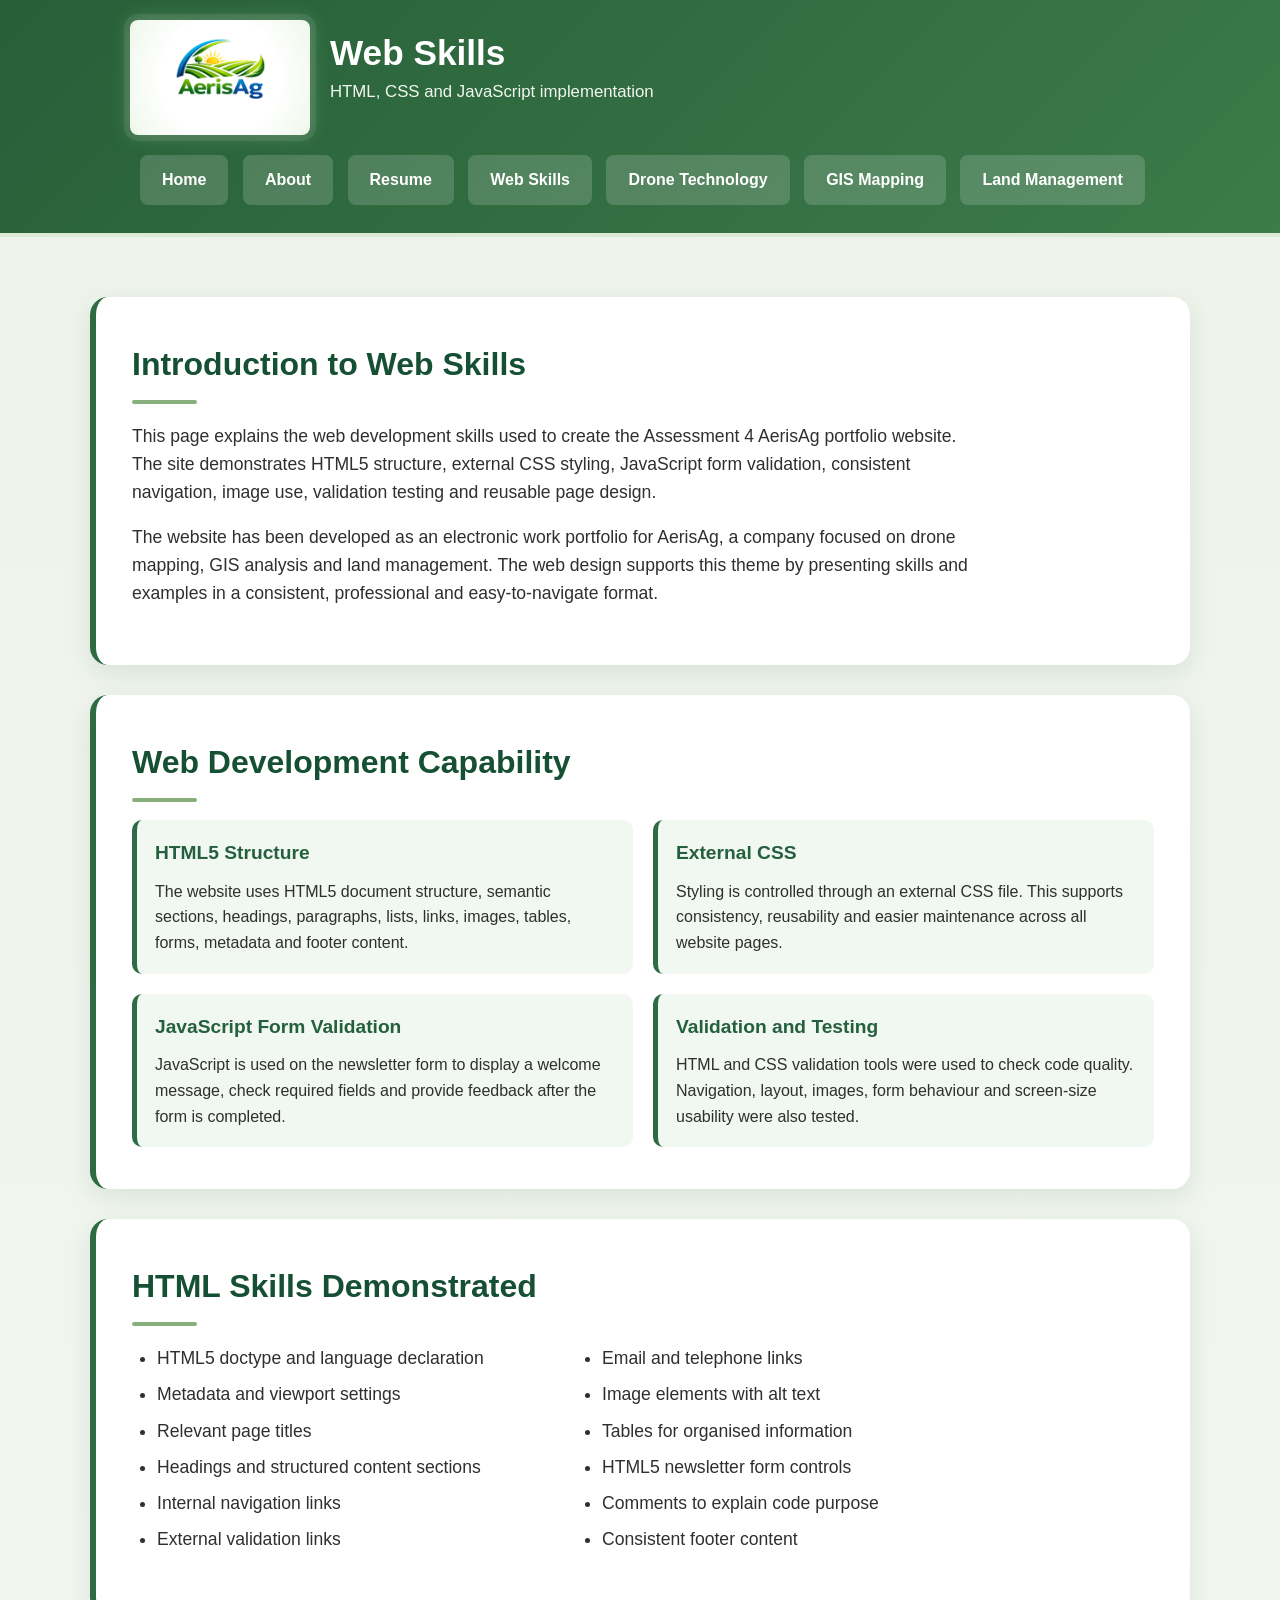
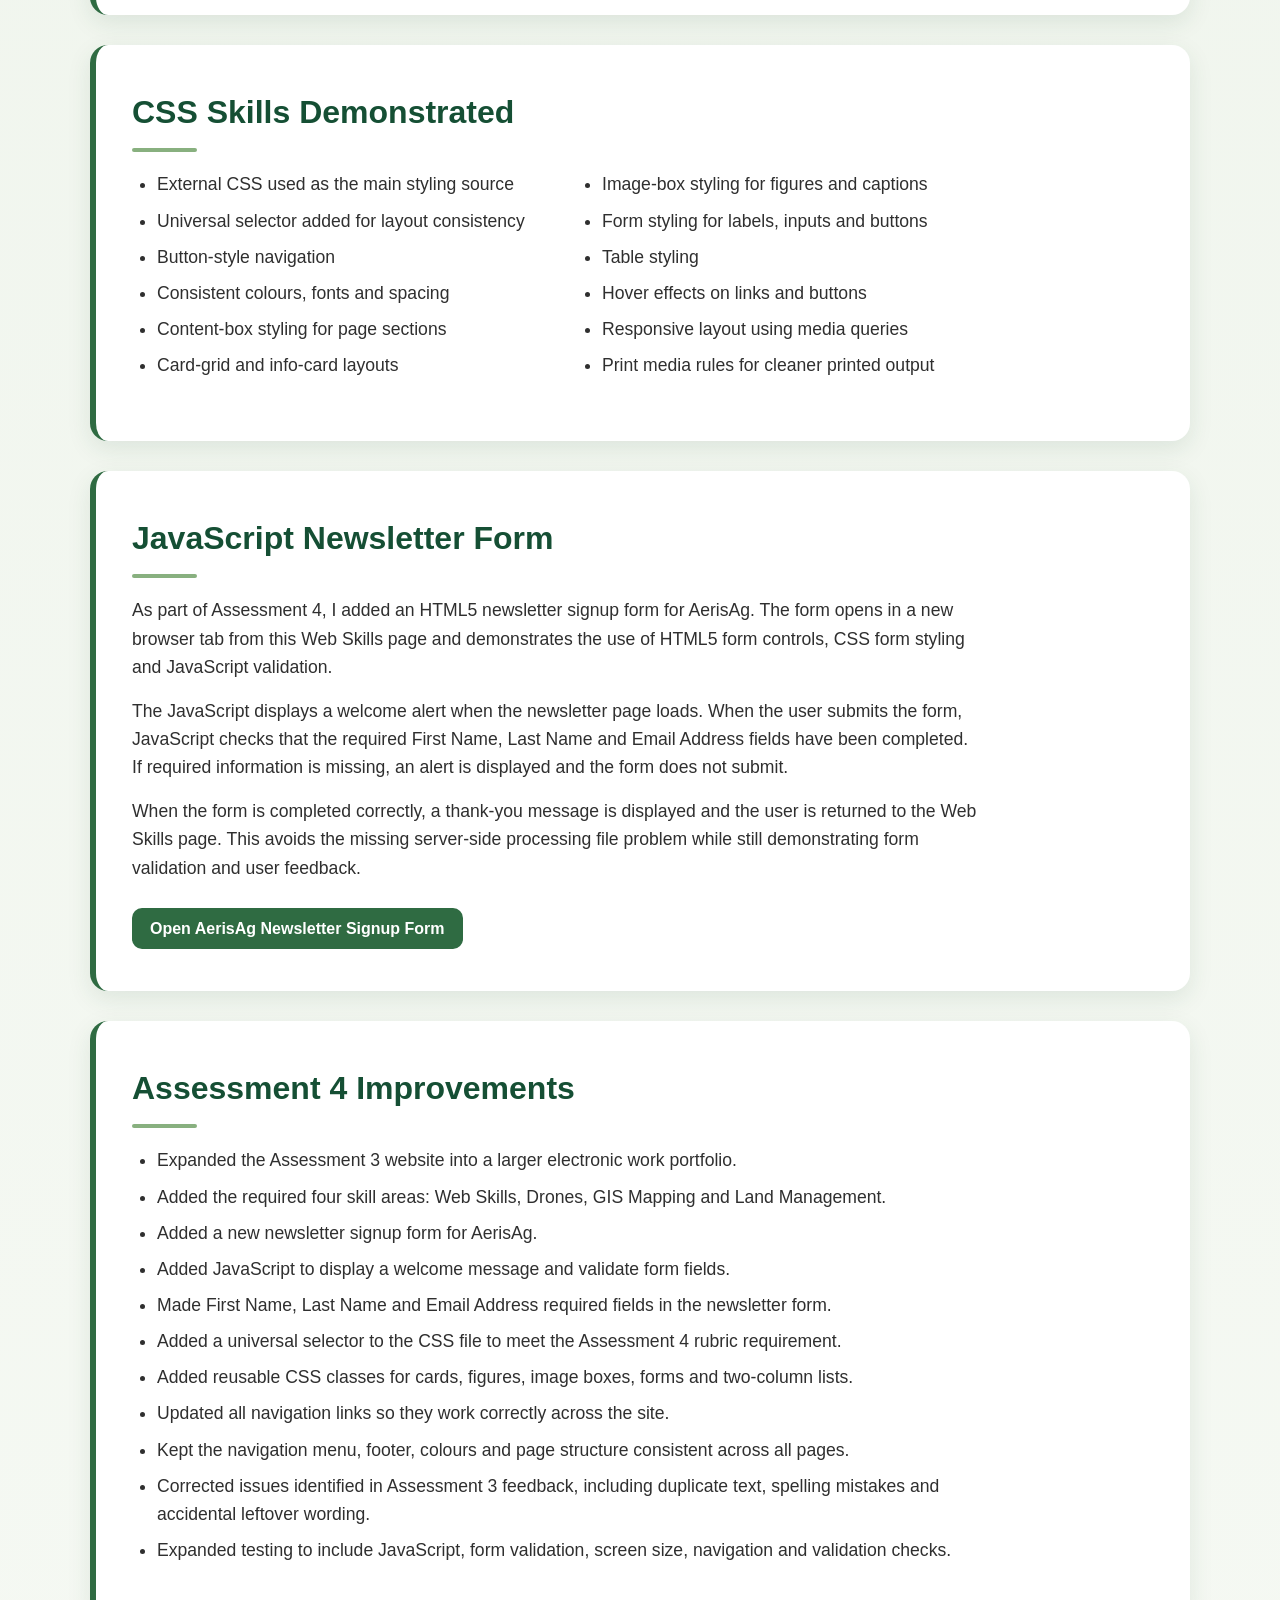
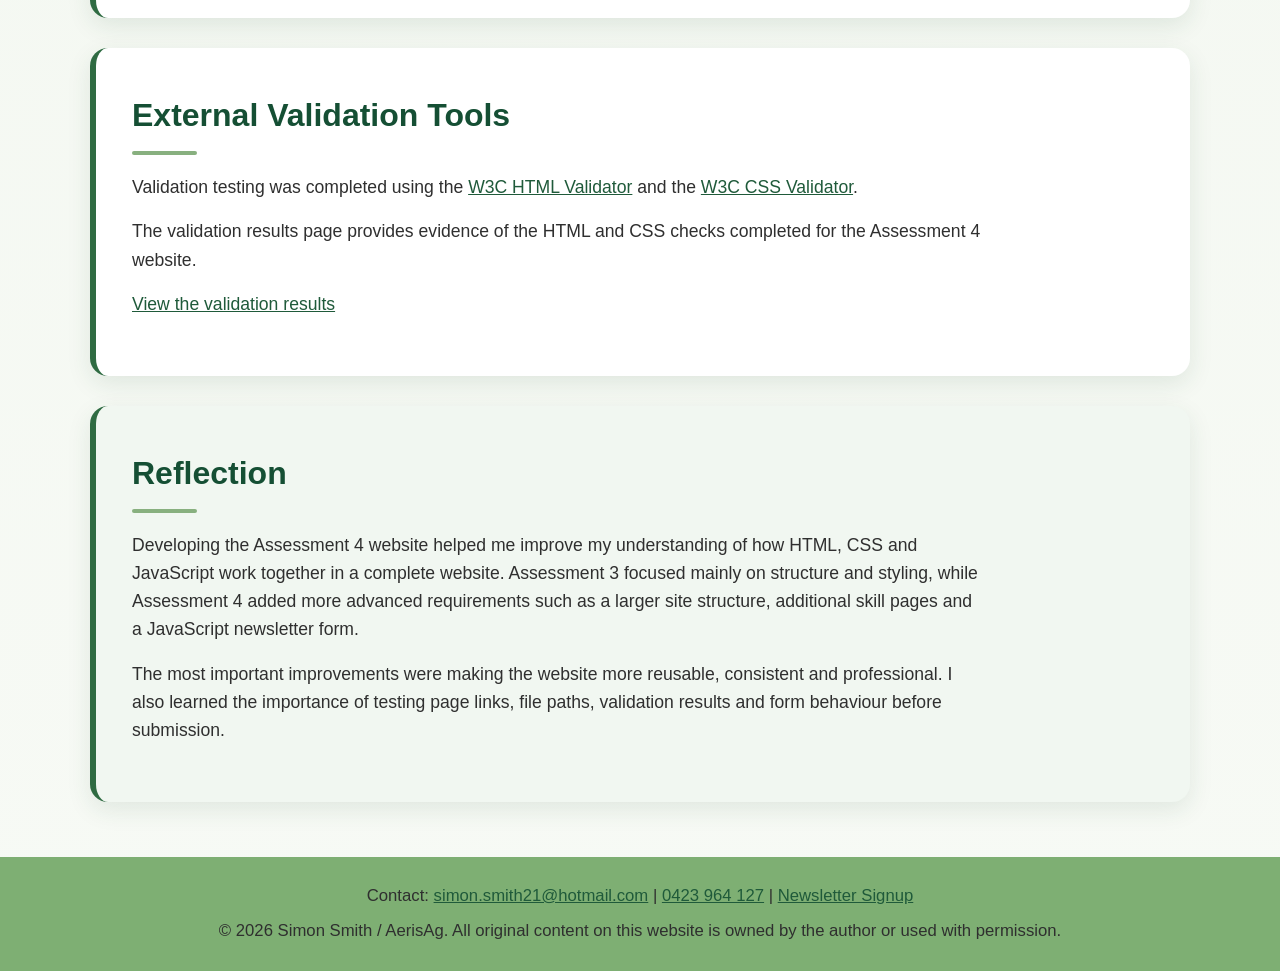
==== pages/ssmith_A4_web_skills.html @ c741592d "Add files via upload" ====
<!DOCTYPE html>			<!-- define the document as HTML5 -->
<html lang="en">	<!-- Sets language as English -->
<head>
    <!-- Web Skills page for the AerisAg portfolio website
    Author: Simon Smith
    Date: June 2026
    Purpose: Describes HTML, CSS and JavaScript skills used in the Assessment 4 portfolio website -->
	
    <meta charset="UTF-8">	<!-- Sets the character encoding to UTF-8 -->
    <meta name="viewport" content="width=device-width, initial-scale=1.0">	<!-- Makes the page responsive on different screen sizes -->
    <title>AerisAg | Web Skills</title>
    <link rel="stylesheet" href="../css/portfolio.css" type="text/css">	<!-- Links to the external CSS stylesheet -->
    <link rel="icon" type="image/png" href="../images/logo.png">	<!-- Favicon for browser tab -->
</head>

<body>	<!-- body section contains all visible content of the webpage -->

    <header class="site-header">
        <div class="top-bar">	<!-- Used to align logo/heading and navigation -->
            <div class="brand-wrap">	<!-- Groups the logo and page title -->
                <a href="../index.html">	<!-- Makes the logo a clickable link back to the homepage -->
                    <img src="../images/logo.png" alt="AerisAg logo" class="logo"> <!-- Displays logo -->
                </a>
				
                <div class="brand-text">	<!-- Holds the page heading and subtitle -->
                    <h1>Web Skills</h1>	<!-- Main heading -->
                    <p>HTML, CSS and JavaScript implementation</p>	<!-- Short description -->
                </div>
            </div>

            <nav class="navbar"> <!-- Navigation bar for all included pages -->
                <a href="../index.html">Home</a>
                <a href="ssmith_A4_about.html">About</a>
                <a href="ssmith_A4_resume.html">Resume</a>
                <a href="ssmith_A4_web_skills.html">Web Skills</a>
                <a href="ssmith_A4_drones.html">Drone Technology</a>
                <a href="ssmith_A4_gismapping.html">GIS Mapping</a>
                <a href="ssmith_A4_landmanagement.html">Land Management</a>
            </nav>
        </div>
    </header>

    <main>
        <section class="content-box">	<!-- Introduction to web development skills -->
            <h2>Introduction to Web Skills</h2>	<!-- Section heading -->

            <p>
                This page explains the web development skills used to create the Assessment 4 AerisAg portfolio
                website. The site demonstrates HTML5 structure, external CSS styling, JavaScript form validation,
                consistent navigation, image use, validation testing and reusable page design.
            </p>

            <p>
                The website has been developed as an electronic work portfolio for AerisAg, a company
                focused on drone mapping, GIS analysis and land management. The web design supports this theme by
                presenting skills and examples in a consistent, professional and easy-to-navigate format.
            </p>
        </section>

        <section class="content-box">	<!-- Web development skill cards -->
            <h2>Web Development Capability</h2>	<!-- Section heading -->

            <div class="card-grid">
                <article class="info-card">
                    <h3>HTML5 Structure</h3>
                    <p>
                        The website uses HTML5 document structure, semantic sections, headings, paragraphs, lists,
                        links, images, tables, forms, metadata and footer content.
                    </p>
                </article>

                <article class="info-card">
                    <h3>External CSS</h3>
                    <p>
                        Styling is controlled through an external CSS file. This supports consistency, reusability
                        and easier maintenance across all website pages.
                    </p>
                </article>

                <article class="info-card">
                    <h3>JavaScript Form Validation</h3>
                    <p>
                        JavaScript is used on the newsletter form to display a welcome message, check required
                        fields and provide feedback after the form is completed.
                    </p>
                </article>

                <article class="info-card">
                    <h3>Validation and Testing</h3>
                    <p>
                        HTML and CSS validation tools were used to check code quality. Navigation, layout,
                        images, form behaviour and screen-size usability were also tested.
                    </p>
                </article>
            </div>
        </section>

        <section class="content-box">	<!-- HTML skills section -->
            <h2>HTML Skills Demonstrated</h2>	<!-- Section heading -->

            <ul class="two-column-list">
                <li>HTML5 doctype and language declaration</li>
                <li>Metadata and viewport settings</li>
                <li>Relevant page titles</li>
                <li>Headings and structured content sections</li>
                <li>Internal navigation links</li>
                <li>External validation links</li>
                <li>Email and telephone links</li>
                <li>Image elements with alt text</li>
                <li>Tables for organised information</li>
                <li>HTML5 newsletter form controls</li>
                <li>Comments to explain code purpose</li>
                <li>Consistent footer content</li>
            </ul>
        </section>

        <section class="content-box">	<!-- CSS skills section -->
            <h2>CSS Skills Demonstrated</h2>	<!-- Section heading -->

            <ul class="two-column-list">
                <li>External CSS used as the main styling source</li>
                <li>Universal selector added for layout consistency</li>
                <li>Button-style navigation</li>
                <li>Consistent colours, fonts and spacing</li>
                <li>Content-box styling for page sections</li>
                <li>Card-grid and info-card layouts</li>
                <li>Image-box styling for figures and captions</li>
                <li>Form styling for labels, inputs and buttons</li>
                <li>Table styling</li>
                <li>Hover effects on links and buttons</li>
                <li>Responsive layout using media queries</li>
                <li>Print media rules for cleaner printed output</li>
            </ul>
        </section>

        <section class="content-box">	<!-- JavaScript and form section -->
            <h2>JavaScript Newsletter Form</h2>	<!-- Section heading -->

            <p>
                As part of Assessment 4, I added an HTML5 newsletter signup form for AerisAg. The form opens in
                a new browser tab from this Web Skills page and demonstrates the use of HTML5 form controls, CSS
                form styling and JavaScript validation.
            </p>

            <p>
                The JavaScript displays a welcome alert when the newsletter page loads. When the user submits the
                form, JavaScript checks that the required First Name, Last Name and Email Address fields have been
                completed. If required information is missing, an alert is displayed and the form does not submit.
            </p>

            <p>
                When the form is completed correctly, a thank-you message is displayed and the user is returned
                to the Web Skills page. This avoids the missing server-side processing file problem while still
                demonstrating form validation and user feedback.
            </p>

            <a class="hero-button" href="ssmith_A4_newsletter.html" target="_blank">
                Open AerisAg Newsletter Signup Form
            </a>
        </section>

        <section class="content-box">	<!-- Assessment 4 improvements -->
            <h2>Assessment 4 Improvements</h2>	<!-- Section heading -->

            <ul>
                <li>Expanded the Assessment 3 website into a larger electronic work portfolio.</li>
                <li>Added the required four skill areas: Web Skills, Drones, GIS Mapping and Land Management.</li>
                <li>Added a new newsletter signup form for AerisAg.</li>
                <li>Added JavaScript to display a welcome message and validate form fields.</li>
                <li>Made First Name, Last Name and Email Address required fields in the newsletter form.</li>
                <li>Added a universal selector to the CSS file to meet the Assessment 4 rubric requirement.</li>
                <li>Added reusable CSS classes for cards, figures, image boxes, forms and two-column lists.</li>
                <li>Updated all navigation links so they work correctly across the site.</li>
                <li>Kept the navigation menu, footer, colours and page structure consistent across all pages.</li>
                <li>Corrected issues identified in Assessment 3 feedback, including duplicate text, spelling mistakes and accidental leftover wording.</li>
                <li>Expanded testing to include JavaScript, form validation, screen size, navigation and validation checks.</li>
            </ul>
        </section>

        <section class="content-box">	<!-- Validation Results section with link to validation tools and results on another webpage -->
            <h2>External Validation Tools</h2>	<!-- Section heading -->

            <p>
                Validation testing was completed using the
                <a href="https://validator.w3.org/" target="_blank">W3C HTML Validator</a>
                and the
                <a href="https://jigsaw.w3.org/css-validator/" target="_blank">W3C CSS Validator</a>.
            </p>

            <p>
                The validation results page provides evidence of the HTML and CSS checks completed for the
                Assessment 4 website.
            </p>

            <p>
                <a href="ssmith_A4_validations.html">View the validation results</a>
            </p>
        </section>

        <section class="content-box reflection-box">	<!-- Reflection on web development learning -->
            <h2>Reflection</h2>	<!-- Section heading -->

            <p>
                Developing the Assessment 4 website helped me improve my understanding of how HTML, CSS and
                JavaScript work together in a complete website. Assessment 3 focused mainly on structure and
                styling, while Assessment 4 added more advanced requirements such as a larger site structure,
                additional skill pages and a JavaScript newsletter form.
            </p>

            <p>
                The most important improvements were making the website more reusable, consistent and professional.
                I also learned the importance of testing page links, file paths, validation results and form
                behaviour before submission.
            </p>
        </section>
    </main>	<!-- End of the main page content -->

    <footer> <!-- Footer contains contact details and copyright notice -->
        <p>Contact: <a href="mailto:simon.smith21@hotmail.com">simon.smith21@hotmail.com</a> | <a href="tel:+610423964127">0423 964 127</a> | 
        <a href="ssmith_A4_newsletter.html" target="_blank">Newsletter Signup</a></p>
        <p>&copy; 2026 Simon Smith / AerisAg. All original content on this website is owned by the author or used with permission.</p>
    </footer>
	
</body>
</html>
---- css/portfolio.css ----
/* External stylesheet for AerisAg portfolio website */
/* Author: Simon Smith */
/* Purpose: Shared styling for Assessment 4 pages */

/* Universal reset */
/* Removes default browser spacing and makes layout sizing easier to control */
* {
    margin: 0; /* Removes default margin */
    padding: 0; /* Removes default padding */
    box-sizing: border-box; /* Includes padding and border in total element width */
}

/* General page styles */
/* Sets the main background, font and text appearance for the whole website */
body {
    background: linear-gradient(to bottom, #edf3ea, #f7faf5); /* Soft green page background */
    color: #1f2a1f; /* Main dark text colour */
    font-family: Arial, Helvetica, "Trebuchet MS", sans-serif; /* Website font stack */
    line-height: 1.6; /* Improves readability */
}

/* Header */
/* Styles the top banner area used across the website */
.site-header {
    background: linear-gradient(135deg, #275f38, #3d7b4a); /* Green branded gradient */
    color: #ffffff; /* White header text */
    padding: 20px 0; /* Vertical header spacing */
    border-bottom: 4px solid #dce9d5; /* Light border below header */
}

/* Header layout */
/* Controls the positioning of the logo, title and navigation area */
.top-bar {
    max-width: 1100px; /* Matches main content width */
    margin: 0 auto; /* Centres the header content */
    padding: 0 40px; /* Adds side spacing */
    display: flex; /* Places header items beside each other */
    align-items: center; /* Vertically aligns items */
    justify-content: space-between; /* Separates branding and navigation */
    gap: 20px; /* Space between header items */
    flex-wrap: wrap; /* Allows wrapping on smaller screens */
}

/* Logo and page title group */
/* Holds the AerisAg logo and header text together */
.brand-wrap {
    display: flex; /* Places logo and text side by side */
    align-items: center; /* Aligns logo and text vertically */
    gap: 20px; /* Space between logo and text */
    flex-wrap: wrap; /* Allows logo/text to wrap on smaller screens */
}

/* Logo link */
/* Removes default link styling from the clickable logo */
.brand-wrap a {
    text-decoration: none; /* Removes underline */
    display: inline-block; /* Keeps logo link as a block-like element */
}

/* Logo hover effect */
/* Gives small visual feedback when the logo is hovered over */
.brand-wrap a:hover .logo {
    opacity: 0.9; /* Slightly fades logo on hover */
}

/* Logo */
/* Controls the size and presentation of the AerisAg logo */
.logo {
    width: 180px; /* Sets logo width */
    height: auto; /* Maintains logo proportions */
    display: block; /* Removes unwanted image spacing */
    background: radial-gradient(circle, #ffffff 55%, #eef7ea 100%); /* Light background behind logo */
    padding: 1px 5px; /* Small internal spacing around logo */
    border-radius: 8px; /* Rounded logo background */
    box-shadow: 0 0 0 6px rgba(255, 255, 255, 0.08),
                0 0 20px rgba(146, 193, 139, 0.40); /* Soft logo glow */
}

/* Header main heading */
/* Styles the main AerisAg heading in the header */
.brand-text h1 {
    color: #ffffff; /* White heading text */
    font-size: 2.2em; /* Large heading size */
    line-height: 1.1; /* Tight heading line spacing */
    margin-bottom: 6px; /* Space below heading */
}

/* Header subtitle */
/* Styles the short descriptive text below the main heading */
.brand-text p {
    color: #f1f7ef; /* Light subtitle colour */
    font-size: 1.05em; /* Slightly larger subtitle text */
}

/* Highlighted homepage tagline */
/* Used to emphasise the AerisAg slogan or key message in the header area */
.tagline-highlight {
    font-weight: bold; /* Makes the tagline stand out */
    color: #f1f7ef; /* Pale colour for contrast on green header */
}

/* Navigation bar */
/* Controls the overall navigation area that contains the page links */
.navbar {
    background: transparent; /* Allows header gradient to show behind navigation */
    text-align: right; /* Aligns navigation buttons to the right */
}

/* Navigation links */
/* Turns normal page links into button-style navigation items */
.navbar a {
    display: inline-block; /* Makes links behave like buttons */
    background-color: rgba(255, 255, 255, 0.16); /* Transparent white button background */
    color: #ffffff; /* White navigation text */
    text-decoration: none; /* Removes underline */
    font-weight: bold; /* Makes navigation text stronger */
    padding: 12px 22px; /* Button spacing */
    margin-left: 10px; /* Space between buttons */
    margin-bottom: 8px; /* Space when buttons wrap */
    border-radius: 8px; /* Rounded button corners */
    transition: background-color 0.2s ease, transform 0.2s ease; /* Smooth hover animation */
}

/* Navigation hover effect */
/* Changes navigation buttons when the user moves the mouse over them */
.navbar a:hover {
    background-color: rgba(255, 255, 255, 0.28); /* Lighter hover background */
    transform: translateY(-1px); /* Slight lift effect */
    text-decoration: none; /* Keeps button without underline */
}

/* Main content area */
/* Controls the maximum width and spacing of the central page content */
main {
    max-width: 1200px; /* Limits content width on large screens */
    margin: 0 auto; /* Centres main content */
    padding: 30px 0 20px 0; /* Adds top and bottom spacing */
}

/* Homepage hero panel */
/* Adds spacing around the homepage hero image area */
.hero-panel {
    padding: 5px 20px 0 20px; /* Hero panel spacing */
}

/* Hero banner */
/* Holds the main homepage image and overlay text */
.hero-banner {
    position: relative; /* Allows overlay text to sit on top of image */
    max-width: 1100px; /* Matches content box width */
    margin: 0 auto 30px auto; /* Centres banner and adds bottom space */
    border-radius: 18px; /* Rounded banner corners */
    overflow: hidden; /* Keeps image inside rounded corners */
    box-shadow: 0 10px 24px rgba(33, 79, 53, 0.14); /* Soft shadow */
}

/* Hero banner image */
/* Controls the size and cropping of the main homepage image */
.hero-banner img {
    display: block; /* Removes default image gap */
    width: 100%; /* Makes image fill banner width */
    height: 430px; /* Sets hero image height */
    object-fit: cover; /* Crops image neatly without stretching */
}

/* Hero overlay */
/* Places a text box over the hero image */
.hero-overlay {
    position: absolute; /* Positions overlay on top of image */
    top: 72%; /* Moves overlay lower on image */
    left: 20px; /* Adds space from left edge */
    transform: translateY(-50%); /* Centres overlay vertically around its position */
    background-color: rgba(255, 255, 255, 0.86); /* Light transparent background */
    padding: 18px 22px; /* Inner overlay spacing */
    border-radius: 14px; /* Rounded overlay corners */
    max-width: 300px; /* Controls overlay width */
    box-shadow: 0 6px 18px rgba(0, 0, 0, 0.08); /* Subtle overlay shadow */
}

/* Hero overlay heading */
/* Styles the heading inside the hero image text box */
.hero-overlay h2 {
    font-size: 1.5em; /* Overlay heading size */
    color: #154f34; /* Dark green heading */
    margin-bottom: 5px; /* Space below heading */
}

/* Hero overlay paragraph */
/* Styles the descriptive text inside the hero image text box */
.hero-overlay p {
    font-size: 1em; /* Overlay paragraph size */
    color: #2f6b42; /* Green paragraph text */
    line-height: 1.5; /* Improves readability */
}

/* Hero button */
/* Turns the homepage call-to-action link into a button */
.hero-button {
    display: inline-block; /* Makes link behave like a button */
    margin-top: 10px; /* Space above button */
    padding: 8px 18px; /* Button padding */
    background-color: #2f6b42; /* Green button background */
    color: #ffffff; /* White button text */
    text-decoration: none; /* Removes underline */
    border-radius: 10px; /* Rounded button corners */
    font-weight: bold; /* Bold button text */
}

/* Hero button hover */
/* Changes the button colour when the user hovers over it */
.hero-button:hover {
    background-color: #245535; /* Darker green on hover */
    text-decoration: none; /* Keeps button without underline */
}

/* Main content boxes */
/* Styles the main white content panels used throughout the website */
.content-box,
.features-section {
    background-color: #ffffff; /* White box background */
    max-width: 1100px; /* Matches page content width */
    margin: 30px auto; /* Centres box with vertical spacing */
    padding: 42px 36px; /* Inner box spacing */
    border-left: 6px solid #2f6b42; /* Green accent line */
    border-radius: 18px; /* Rounded corners */
    box-shadow: 0 8px 24px rgba(33, 79, 53, 0.10); /* Soft shadow */
}

/* Homepage services section heading */
/* Centres the heading in the homepage feature section */
.features-section h2 {
    text-align: center; /* Centres heading text */
}

/* Main section headings */
/* Styles all h2 headings used for major page sections */
h2 {
    font-size: 2em; /* Large heading size */
    color: #154f34; /* Dark green heading colour */
    margin-bottom: 18px; /* Space below heading */
}

/* Decorative heading underline */
/* Adds a small green line under content-box and feature-section headings */
.content-box h2::after,
.features-section h2::after {
    content: ""; /* Creates decorative element */
    display: block; /* Allows size to be applied */
    width: 65px; /* Line width */
    height: 4px; /* Line thickness */
    background-color: #88b07f; /* Light green line */
    border-radius: 2px; /* Rounded line edges */
    margin-top: 10px; /* Space above line */
}

/* Centred decorative heading underline */
/* Centres the decorative line under feature-section headings */
.features-section h2::after {
    margin-left: auto; /* Centres line */
    margin-right: auto; /* Centres line */
}

/* Subheadings */
/* Styles h3 headings used inside cards and smaller sections */
h3 {
    font-size: 1.2em; /* Subheading size */
    color: #245f3e; /* Green subheading colour */
    margin-bottom: 10px; /* Space below subheading */
}

/* Paragraph text */
/* Controls standard paragraph width, size and colour */
p {
    max-width: 850px; /* Keeps paragraph lines readable */
    font-size: 1.1em; /* Slightly larger text */
    color: #2f2f2f; /* Dark grey text */
    margin-bottom: 16px; /* Space below paragraphs */
}

/* Lists */
/* Styles unordered and ordered lists so they match paragraph text */
ul,
ol {
    max-width: 850px; /* Matches paragraph width */
    font-size: 1.1em; /* Matches paragraph size */
    color: #2f2f2f; /* Dark grey list text */
    margin-left: 25px; /* Indents list */
    margin-bottom: 12px; /* Space below list */
}

/* List items */
/* Adds spacing between individual list points */
li {
    margin-bottom: 8px; /* Space between list items */
}

/* General links */
/* Sets the default link colour used across the website */
a {
    color: #1f5a3a; /* Green link colour */
}

/* General link hover */
/* Underlines links when the user hovers over them */
a:hover {
    text-decoration: underline; /* Hover underline */
}

/* Highlighted inline text */
/* Makes selected words or phrases stand out inside normal text */
.highlight {
    font-weight: bold; /* Bold highlight text */
    color: #1f5a3a; /* Green highlight colour */
}

/* Homepage feature grid */
/* Controls the layout of feature cards on the homepage */
.feature-grid {
    display: flex; /* Uses flexible layout */
    gap: 20px; /* Space between cards */
    flex-wrap: wrap; /* Allows cards to wrap to next row */
    justify-content: center; /* Centres cards */
}

/* Homepage feature cards */
/* Styles the individual service or feature cards */
.feature-card {
    flex: 1 1 250px; /* Allows cards to grow, shrink and start around 250px */
    background-color: #f2f8ef; /* Light green card background */
    padding: 20px; /* Inner card spacing */
    box-shadow: 0 8px 24px rgba(33, 79, 53, 0.10); /* Soft card shadow */
    margin-bottom: 15px; /* Space below cards */
    border: 2px solid #d6e2d1; /* Light border */
    border-left: 6px solid #2f6b42; /* Green accent line */
    border-radius: 14px; /* Rounded card corners */
    text-align: left; /* Left-aligns card text */
}

/* Reusable card grid */
/* Creates a two-column grid for information cards */
.card-grid {
    display: grid; /* Uses CSS grid */
    grid-template-columns: repeat(2, 1fr); /* Two equal columns */
    gap: 20px; /* Space between grid items */
    margin-top: 15px; /* Space above grid */
}

/* Reusable information card */
/* Styles smaller information cards used inside content sections */
.info-card {
    background-color: #f1f7f1; /* Light green card background */
    border-left: 5px solid #2f6b42; /* Green accent line */
    border-radius: 10px; /* Rounded corners */
    padding: 18px; /* Inner card spacing */
}

/* Information card paragraph */
/* Adjusts paragraph spacing inside information cards */
.info-card p {
    font-size: 1em; /* Slightly smaller card text */
    margin-bottom: 0; /* Removes extra bottom space */
}

/* Two-column list */
/* Splits longer lists into two columns on wider screens */
.two-column-list {
    columns: 2; /* Creates two list columns */
    column-gap: 40px; /* Space between columns */
}

/* Reflection box */
/* Gives reflection content a slightly different background */
.reflection-box {
    background-color: #f1f7f1; /* Light green background */
}

/* Image figure box */
/* Styles image and caption figures placed between content sections */
.image-box {
    max-width: 1050px; /* Keeps figure close to content width */
    margin: 25px auto; /* Centres figure with vertical spacing */
    padding: 18px; /* Inner spacing */
    background-color: #eef5ee; /* Light green figure background */
    border: 1px solid #b7cbb8; /* Light green border */
    border-radius: 12px; /* Rounded figure box corners */
    box-shadow: 0 2px 8px rgba(0, 0, 0, 0.08); /* Soft shadow */
    text-align: center; /* Centres image and caption */
}

/* Image inside figure box */
/* Makes figure images responsive and keeps them inside the box */
.image-box img {
    width: 100%; /* Makes image fill figure width */
    height: auto; /* Keeps image proportions correct */
    border-radius: 8px; /* Rounded image corners */
}

/* Figure caption */
/* Styles captions below website images and diagrams */
.image-box figcaption {
    margin-top: 10px; /* Space above caption */
    font-size: 0.95em; /* Slightly smaller caption text */
    font-style: italic; /* Italic caption style */
    color: #355c3a; /* Green caption text */
}

/* Smaller image box */
/* Narrows tall workflow diagrams so they do not dominate the page */
.small-image-box {
    max-width: 650px; /* Smaller maximum width */
}

/* Smaller image box image */
/* Controls tall workflow images inside the smaller figure box */
.small-image-box img {
    max-height: 650px; /* Limits image height */
    width: auto; /* Keeps natural image width */
    max-width: 100%; /* Prevents image overflow */
}

/* Tables */
/* Styles tables used for structured information or validation evidence */
table {
    width: 100%; /* Full container width */
    border-collapse: collapse; /* Joins cell borders together */
    margin-top: 15px; /* Space above table */
}

/* Table cells */
/* Adds borders and spacing to table headers and cells */
th,
td {
    border: 1px solid #b7cbb8; /* Light green border */
    padding: 12px; /* Cell spacing */
    text-align: left; /* Left-aligns table text */
    vertical-align: top; /* Aligns content to top of cells */
}

/* Table headings */
/* Styles the header row of tables */
th {
    background-color: #dfe8da; /* Light green header background */
    color: #1f5a3a; /* Green header text */
}

/* Images inside tables */
/* Keeps validation or example images responsive inside tables */
table img {
    width: 100%; /* Responsive table image */
    max-width: 600px; /* Stops image becoming too wide */
    height: auto; /* Keeps image proportions */
    border-radius: 6px; /* Rounded image corners */
}

/* Newsletter signup form */
/* Controls the overall size and spacing of the newsletter form */
.newsletter-form {
    max-width: 850px; /* Keeps form readable */
    margin-top: 20px; /* Space above form */
}

/* Form fieldset */
/* Groups related form questions into bordered sections */
.newsletter-form fieldset {
    border: 1px solid #b7cbb8; /* Light green border */
    border-radius: 10px; /* Rounded fieldset corners */
    padding: 20px; /* Inner fieldset spacing */
    margin-bottom: 20px; /* Space between fieldsets */
    background-color: #f8fbf7; /* Light form background */
}

/* Form legend */
/* Styles the title text for each fieldset */
.newsletter-form legend {
    font-weight: bold; /* Bold fieldset title */
    color: #154f34; /* Dark green legend text */
    padding: 0 8px; /* Space around legend */
}

/* Form labels */
/* Places form labels clearly above each input */
.newsletter-form label {
    display: block; /* Puts label on its own line */
    margin-top: 12px; /* Space above label */
    font-weight: bold; /* Bold label text */
    color: #2f2f2f; /* Dark label colour */
}

/* Text inputs and textarea */
/* Styles the main text entry areas in the newsletter form */
.newsletter-form input[type="text"],
.newsletter-form input[type="email"],
.newsletter-form textarea {
    width: 100%; /* Makes input responsive */
    max-width: 600px; /* Limits input width */
    padding: 10px; /* Inner input spacing */
    margin-top: 5px; /* Space between label and input */
    border: 1px solid #b7cbb8; /* Light green input border */
    border-radius: 6px; /* Rounded input corners */
    font-family: Arial, Helvetica, "Trebuchet MS", sans-serif; /* Matches website font */
    font-size: 1em; /* Readable input text size */
}

/* Radio buttons and checkboxes */
/* Adds spacing between selection controls and their text */
.newsletter-form input[type="radio"],
.newsletter-form input[type="checkbox"] {
    margin-right: 8px; /* Space after control */
}

/* Form button area */
/* Adds spacing above the submit and reset buttons */
.form-buttons {
    margin-top: 15px; /* Space above buttons */
}

/* Form buttons */
/* Styles submit and reset buttons */
.form-buttons input {
    background-color: #2f6b42; /* Green button background */
    color: #ffffff; /* White button text */
    border: none; /* Removes default border */
    padding: 12px 22px; /* Button padding */
    margin-right: 10px; /* Space between buttons */
    margin-bottom: 10px; /* Space when buttons wrap */
    border-radius: 8px; /* Rounded button corners */
    font-weight: bold; /* Bold button text */
    cursor: pointer; /* Shows clickable pointer */
}

/* Form button hover */
/* Darkens form buttons when the user hovers over them */
.form-buttons input:hover {
    background-color: #245535; /* Dark green hover colour */
}

/* Footer */
/* Styles the bottom section of the website */
footer {
    background-color: #7eaf73; /* Green footer background */
    text-align: center; /* Centres footer text */
    padding: 18px; /* Footer spacing */
    margin-top: 5px; /* Small space above footer */
    font-size: 0.95em; /* Slightly smaller footer text */
}

/* Footer paragraph */
/* Keeps footer text centred and aligned with page width */
footer p {
    max-width: 1100px; /* Matches content width */
    margin: 8px auto; /* Centres footer paragraph */
    text-align: center; /* Centres text */
}

/* Responsive layout for tablets */
/* Adjusts spacing and layout for screens up to 1024px wide */
@media screen and (max-width: 1024px) {
    .top-bar {
        padding: 0 20px; /* Reduces header side spacing */
    }

    .navbar {
        text-align: left; /* Moves navigation left when wrapping */
    }

    .navbar a {
        padding: 10px 14px; /* Smaller navigation buttons */
        margin-left: 0; /* Removes left margin */
        margin-right: 6px; /* Adds space between buttons */
    }

    main {
        padding: 20px 15px; /* Adds side padding to main content */
    }

    .hero-banner img {
        height: 350px; /* Reduces hero image height */
    }

    .content-box,
    .features-section {
        padding: 30px 24px; /* Reduces content box padding */
    }
}

/* Responsive layout for mobile */
/* Changes multi-column and overlay layouts for smaller screens */
@media screen and (max-width: 800px) {
    .card-grid {
        grid-template-columns: 1fr; /* Changes cards to one column */
    }

    .two-column-list {
        columns: 1; /* Changes lists to one column */
    }

    .hero-overlay {
        position: static; /* Moves overlay below image */
        transform: none; /* Removes positioning adjustment */
        max-width: none; /* Allows overlay to fill width */
        border-radius: 0; /* Removes rounded corners on mobile overlay */
    }

    .hero-banner img {
        height: 280px; /* Smaller hero image height */
    }
}

/* Print-friendly layout */
/* Simplifies the website so it prints clearly on paper */
@media print {
    body {
        background: #ffffff; /* White print background */
        color: #000000; /* Black print text */
        font-size: 11pt; /* Print text size */
    }

    h1 {
        font-size: 18pt; /* Print heading size */
    }

    h2 {
        font-size: 14pt; /* Print section heading size */
    }

    h3 {
        font-size: 12pt; /* Print subheading size */
    }

    p,
    li {
        font-size: 11pt; /* Print paragraph/list size */
    }

    .navbar,
    .hero-panel,
    footer {
        display: none; /* Hides navigation, hero image and footer in print */
    }

    .site-header,
    .content-box,
    .features-section,
    .feature-card,
    .info-card,
    .image-box,
    .newsletter-form,
    main,
    section {
        background: #ffffff; /* Removes coloured backgrounds */
        color: #000000; /* Uses black text */
        border: none; /* Removes borders */
        box-shadow: none; /* Removes shadows */
        margin: 0 0 12px 0; /* Simple print spacing */
        padding: 0; /* Removes extra screen padding */
    }

    a {
        color: #000000; /* Black printed links */
        text-decoration: underline; /* Keeps links identifiable */
    }

    img {
        max-width: 100%; /* Prevents image overflow when printed */
        height: auto; /* Keeps image proportions */
    }
}
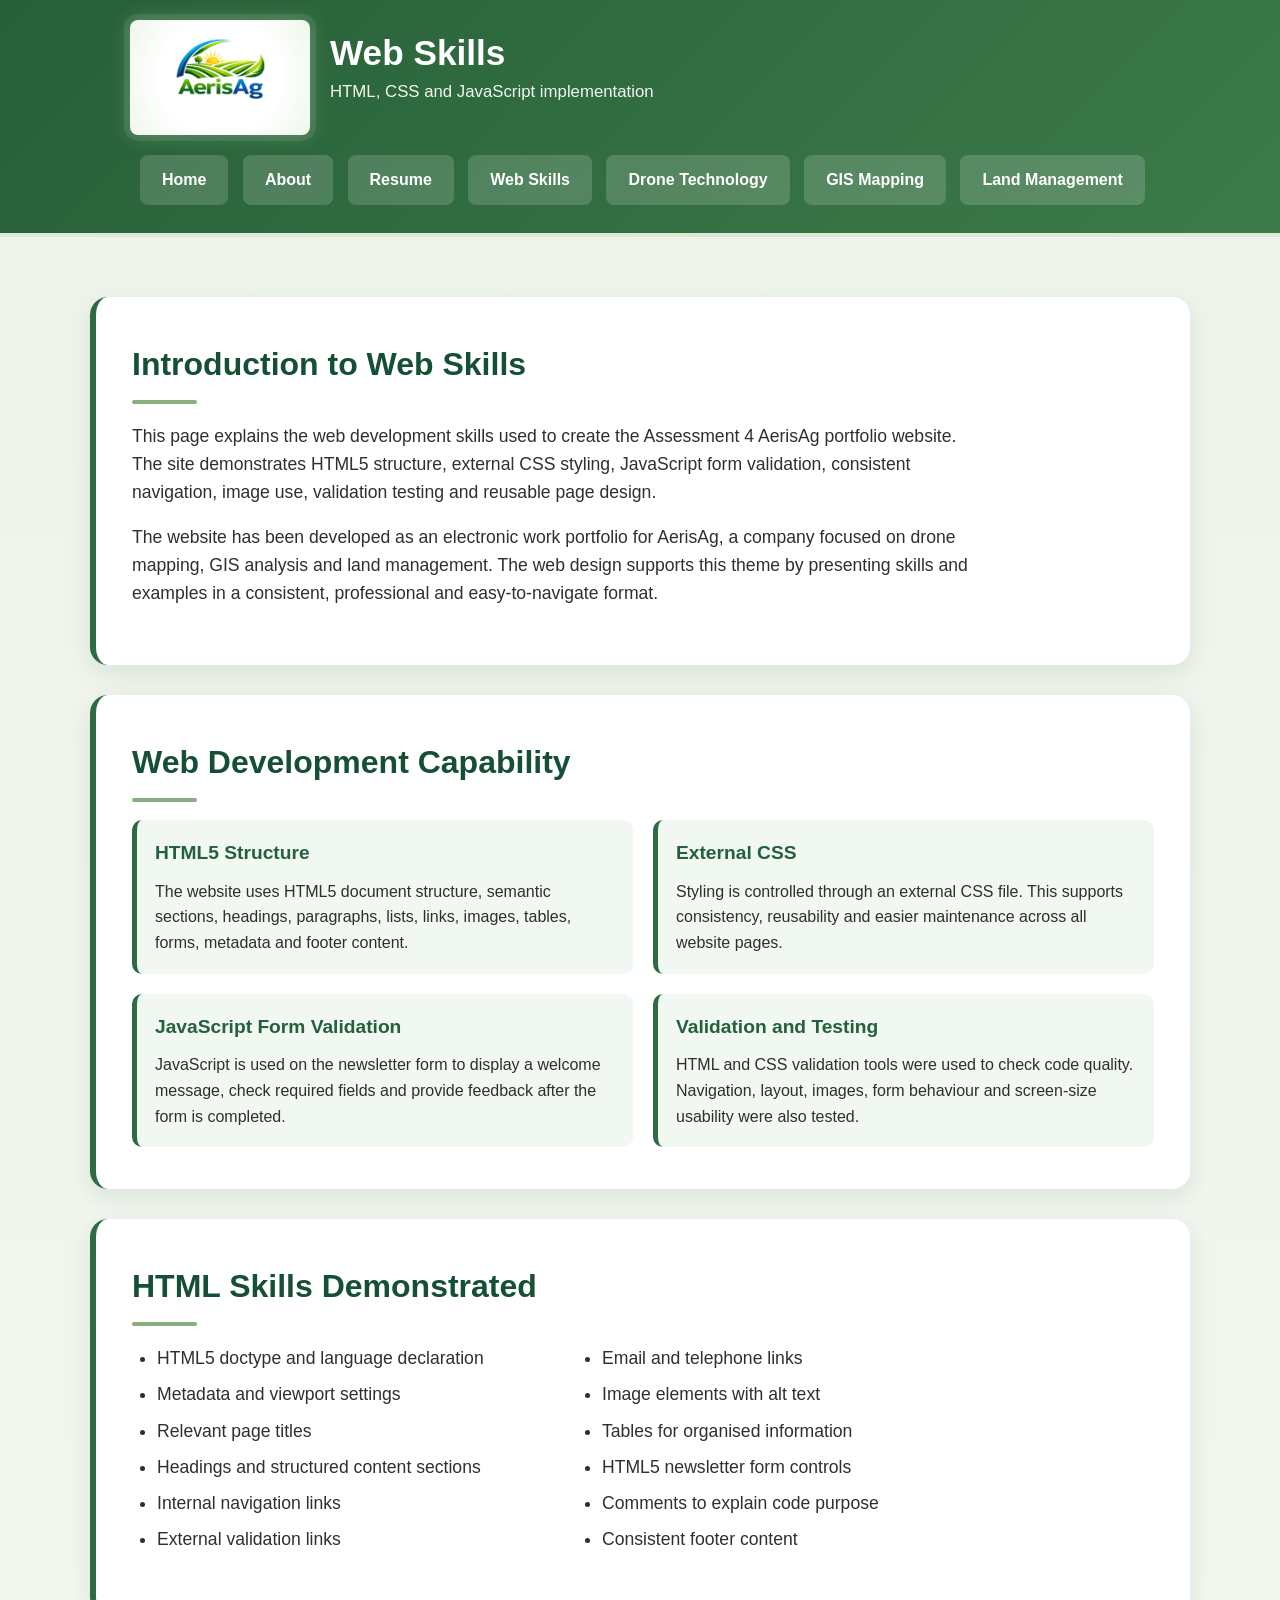
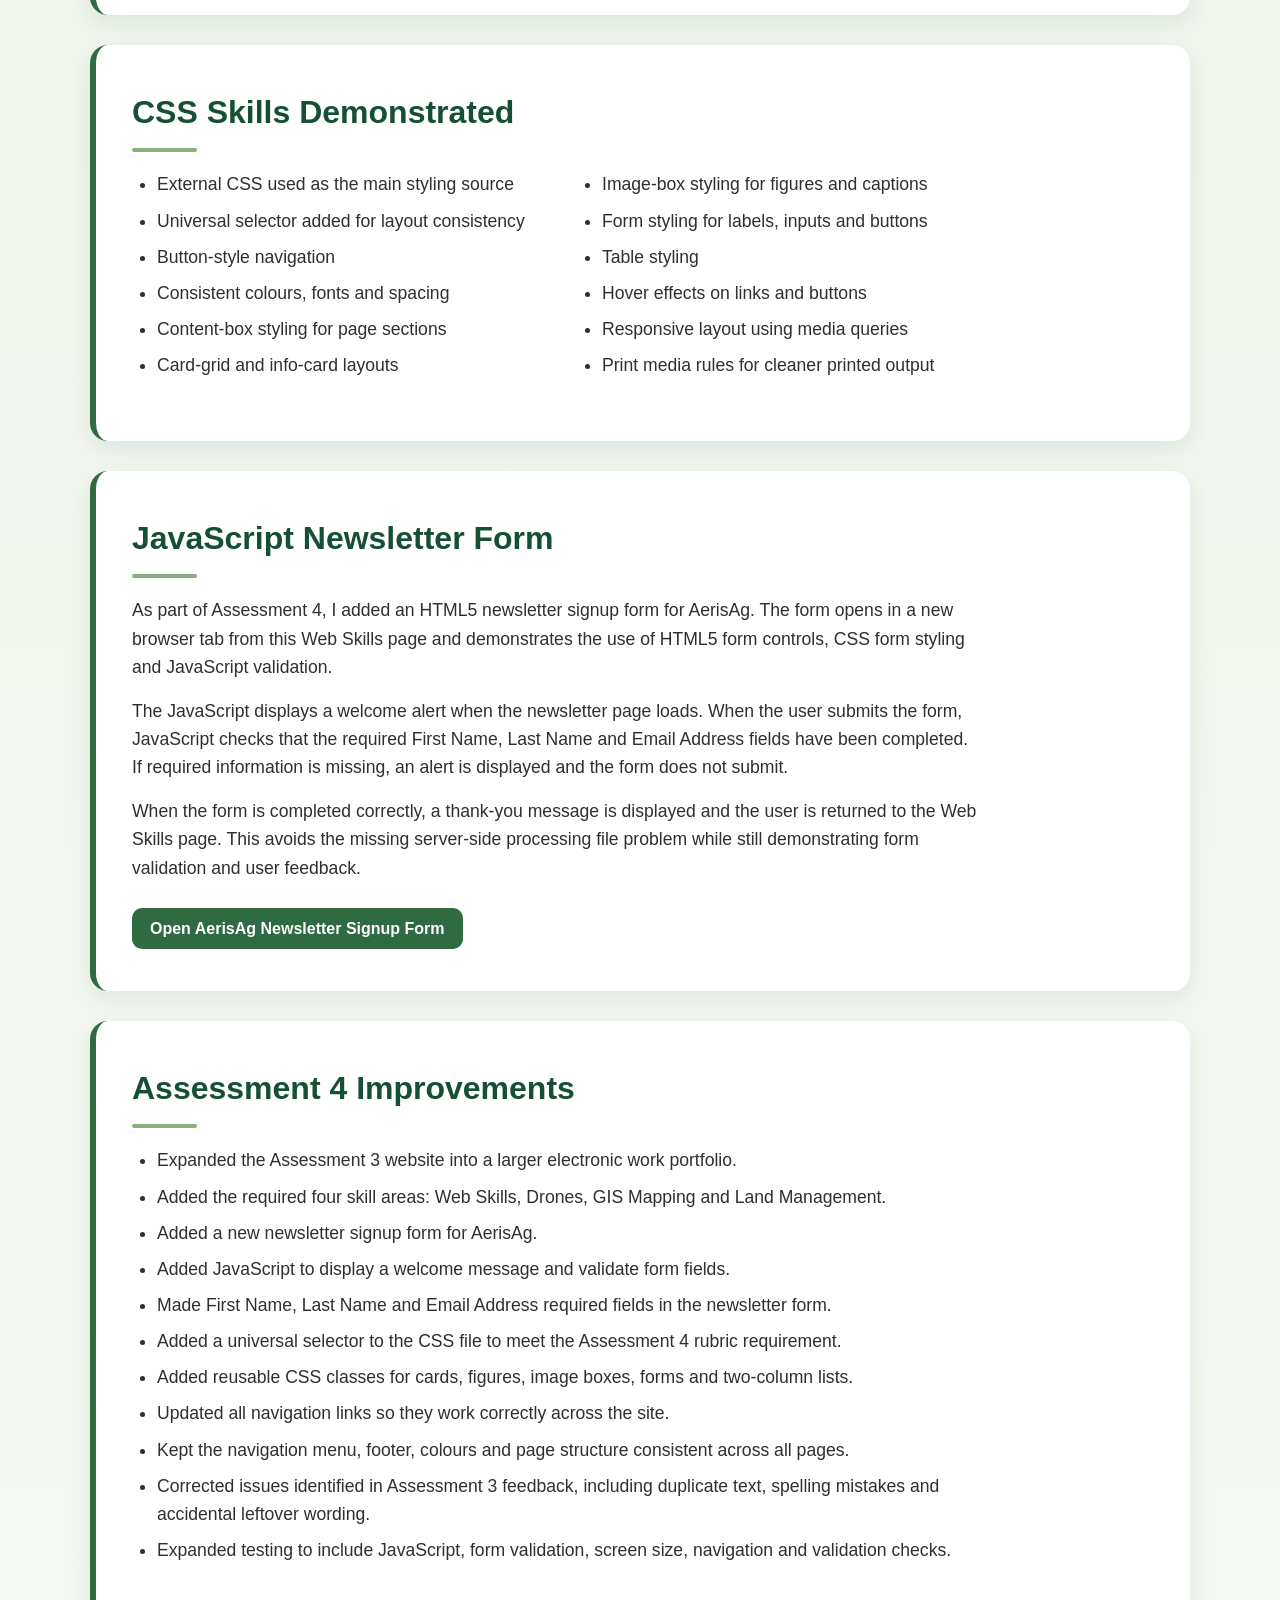
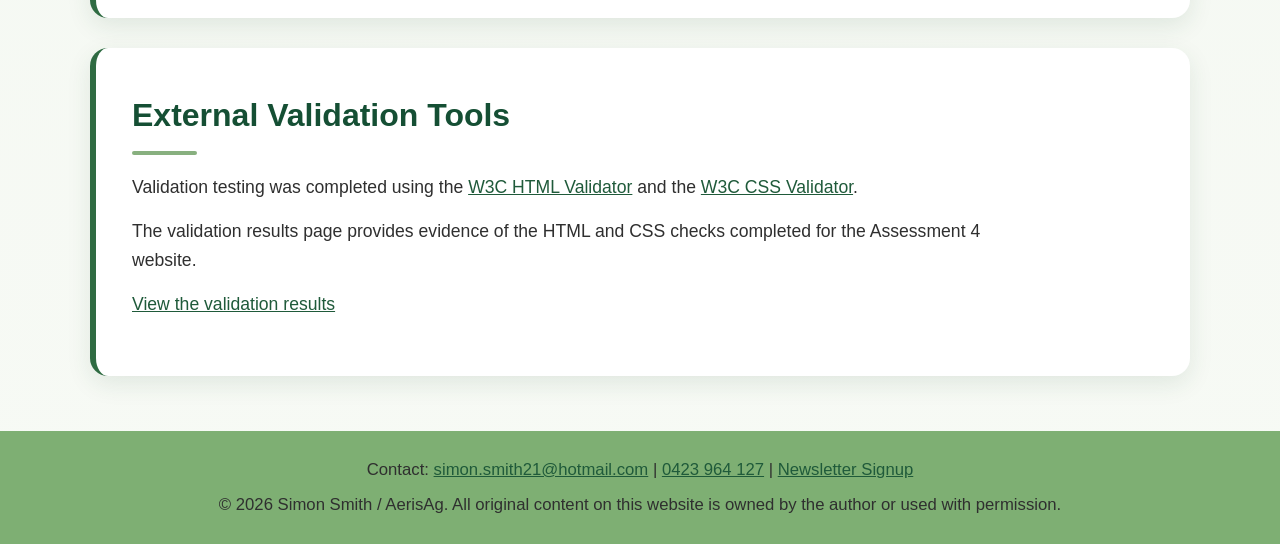
==== commit 17d85fde: "Update ssmith_A4_web_skills.html" ====
--- a/pages/ssmith_A4_web_skills.html
+++ b/pages/ssmith_A4_web_skills.html
@@ -197,22 +197,6 @@
             </p>
         </section>
 
-        <section class="content-box reflection-box">	<!-- Reflection on web development learning -->
-            <h2>Reflection</h2>	<!-- Section heading -->
-
-            <p>
-                Developing the Assessment 4 website helped me improve my understanding of how HTML, CSS and
-                JavaScript work together in a complete website. Assessment 3 focused mainly on structure and
-                styling, while Assessment 4 added more advanced requirements such as a larger site structure,
-                additional skill pages and a JavaScript newsletter form.
-            </p>
-
-            <p>
-                The most important improvements were making the website more reusable, consistent and professional.
-                I also learned the importance of testing page links, file paths, validation results and form
-                behaviour before submission.
-            </p>
-        </section>
     </main>	<!-- End of the main page content -->
 
     <footer> <!-- Footer contains contact details and copyright notice -->
@@ -222,4 +206,4 @@
     </footer>
 	
 </body>
-</html>+</html>
